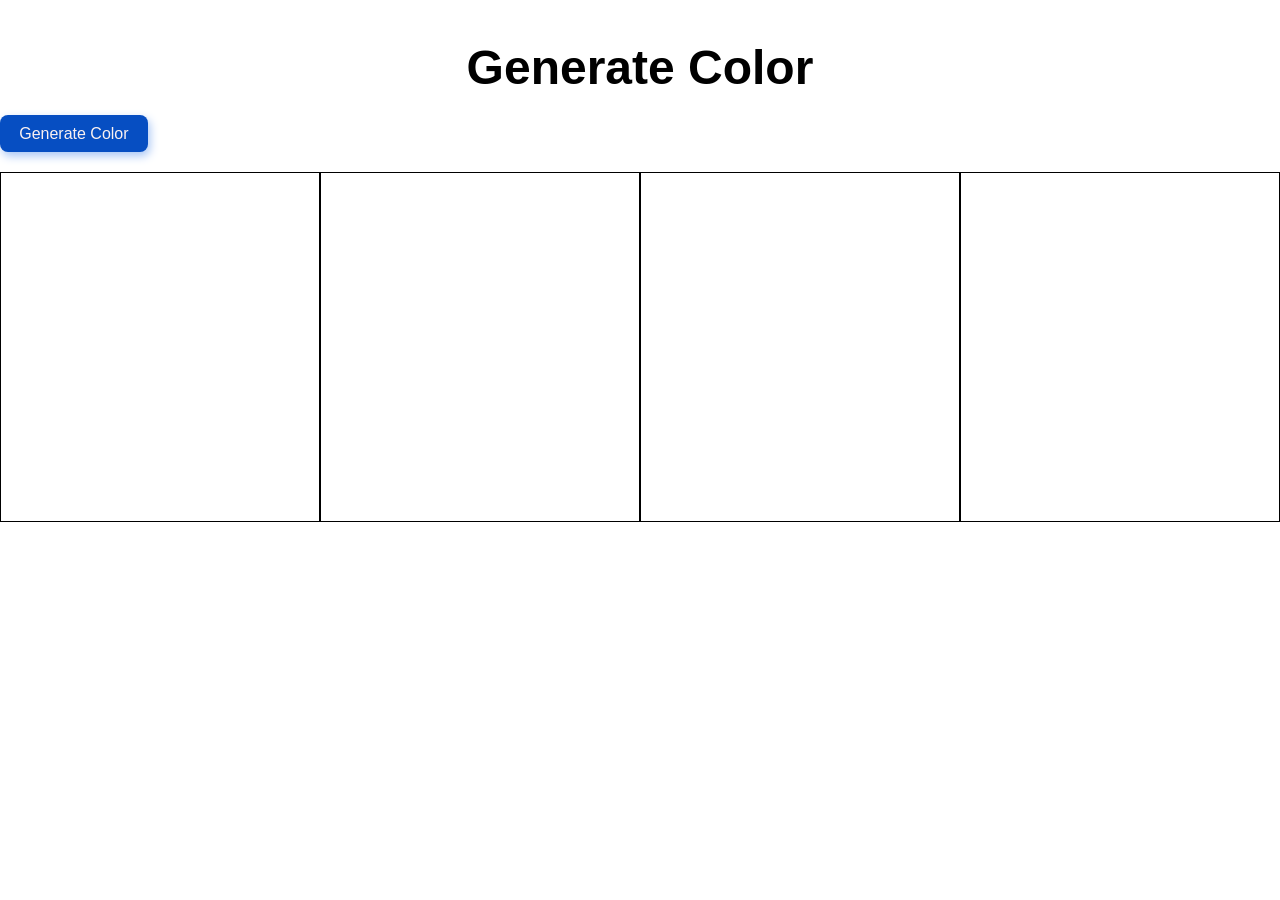
==== index.html @ e4f4c752 "Renamed files" ====
<!DOCTYPE html>
<html lang="en">
<head>
    <meta charset="UTF-8">
    <meta name="viewport" content="width=device-width, initial-scale=1.0">
    <link rel="stylesheet" href="color.css">
    <script src="color.js" async></script>
    <title>Colorex</title>
</head>
<body>
    <div class="main">
        <h1>Generate Color</h1>
        <button id="btn">Generate Color</button>
        <div id="container">
            <div class="box"></div>
            <div class="box"></div>
            <div class="box"></div>
            <div class="box"></div>
        </div>
    </div>
</body>
</html>
---- color.css ----
* {
    padding: 0;
    margin: 0;
    box-sizing: border-box;
}

body {
    font-size: 16px;
    font-family: sans-serif;
}

.main {
    display: flex;
    flex-direction: column;
    gap: 20px;
    margin-top: 40px;
}

.main > h1 {
   text-align: center;
   font-size: 3rem;
}

#container {
    display: grid;
    grid-template-columns: repeat(4, 1fr);
    height: 350px;
}

.box {
    border: 1px solid black;
}

#btn {
    padding: 0.6em 1.2em;
    font-size: 1rem;
    background-color: rgb(6, 78, 194);
    color: rgb(250, 241, 241);
    border-radius: 8px;
    border: none;
    box-shadow: 2px 4px 10px rgb(168, 198, 245);
    cursor: pointer;
    width: fit-content;
}

.text{
    color: white;
    font-size: 1.5rem;
    font-weight: bold;
    margin: auto auto;
}
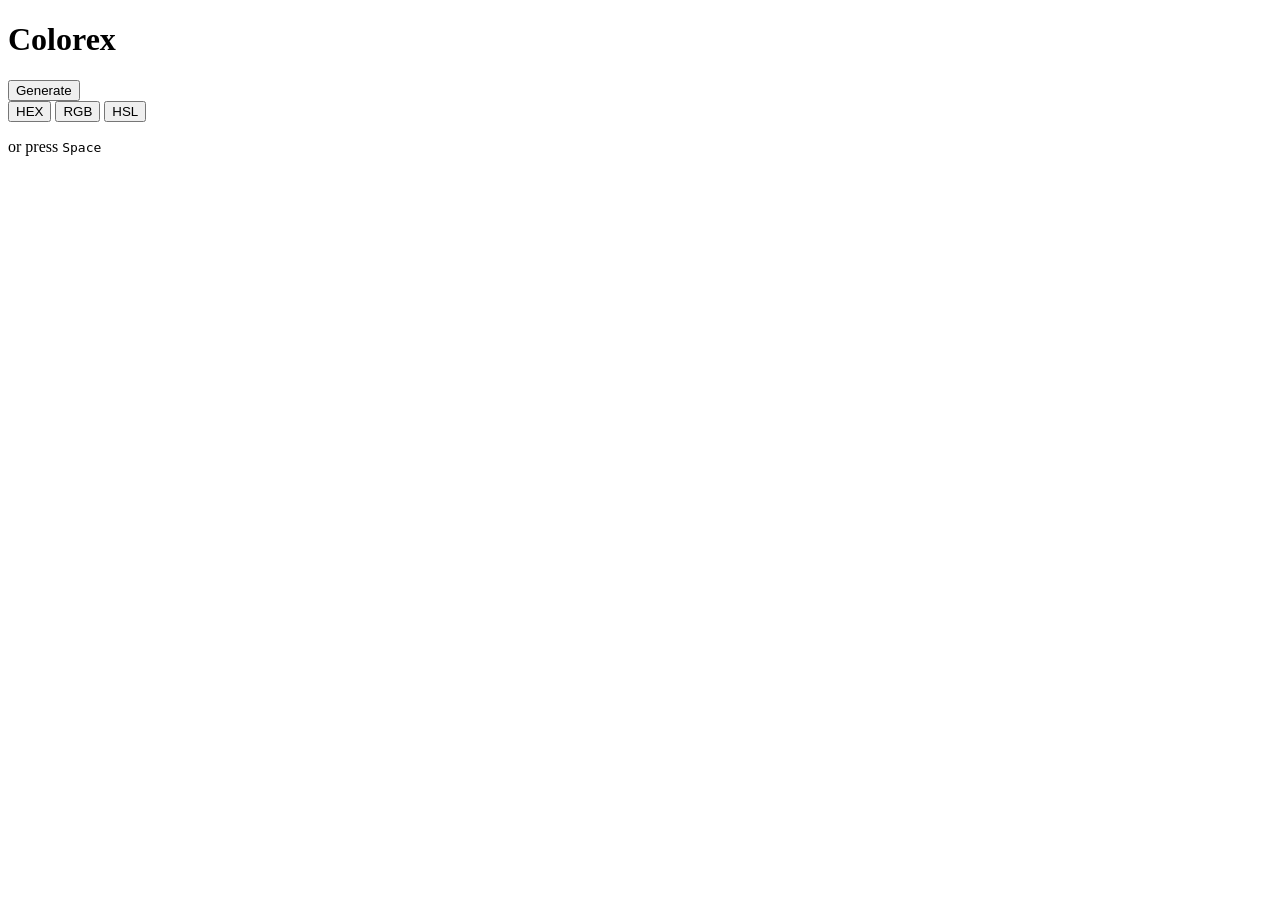
==== commit 8007ffee: "UI update Changed the ui of the design Added, smooth transition during color generation Added a co" ====
--- a/index.html
+++ b/index.html
@@ -4,13 +4,23 @@
     <meta charset="UTF-8">
     <meta name="viewport" content="width=device-width, initial-scale=1.0">
     <link rel="stylesheet" href="color.css">
-    <script src="color.js" async></script>
     <title>Colorex</title>
 </head>
 <body>
     <div class="main">
-        <h1>Generate Color</h1>
-        <button id="btn">Generate Color</button>
+        <h1>Colorex</h1>
+
+        <div class="controls">
+            <button id="btn">Generate</button>
+            <div class="format-switcher">
+                <button class="format-btn active" data-format="hex">HEX</button>
+                <button class="format-btn" data-format="rgb">RGB</button>
+                <button class="format-btn" data-format="hsl">HSL</button>
+            </div>
+        </div>
+
+        <p class="hint">or press <kbd>Space</kbd></p>
+
         <div id="container">
             <div class="box"></div>
             <div class="box"></div>
@@ -18,5 +28,7 @@
             <div class="box"></div>
         </div>
     </div>
+
+    <script src="Color.js"></script>
 </body>
 </html>
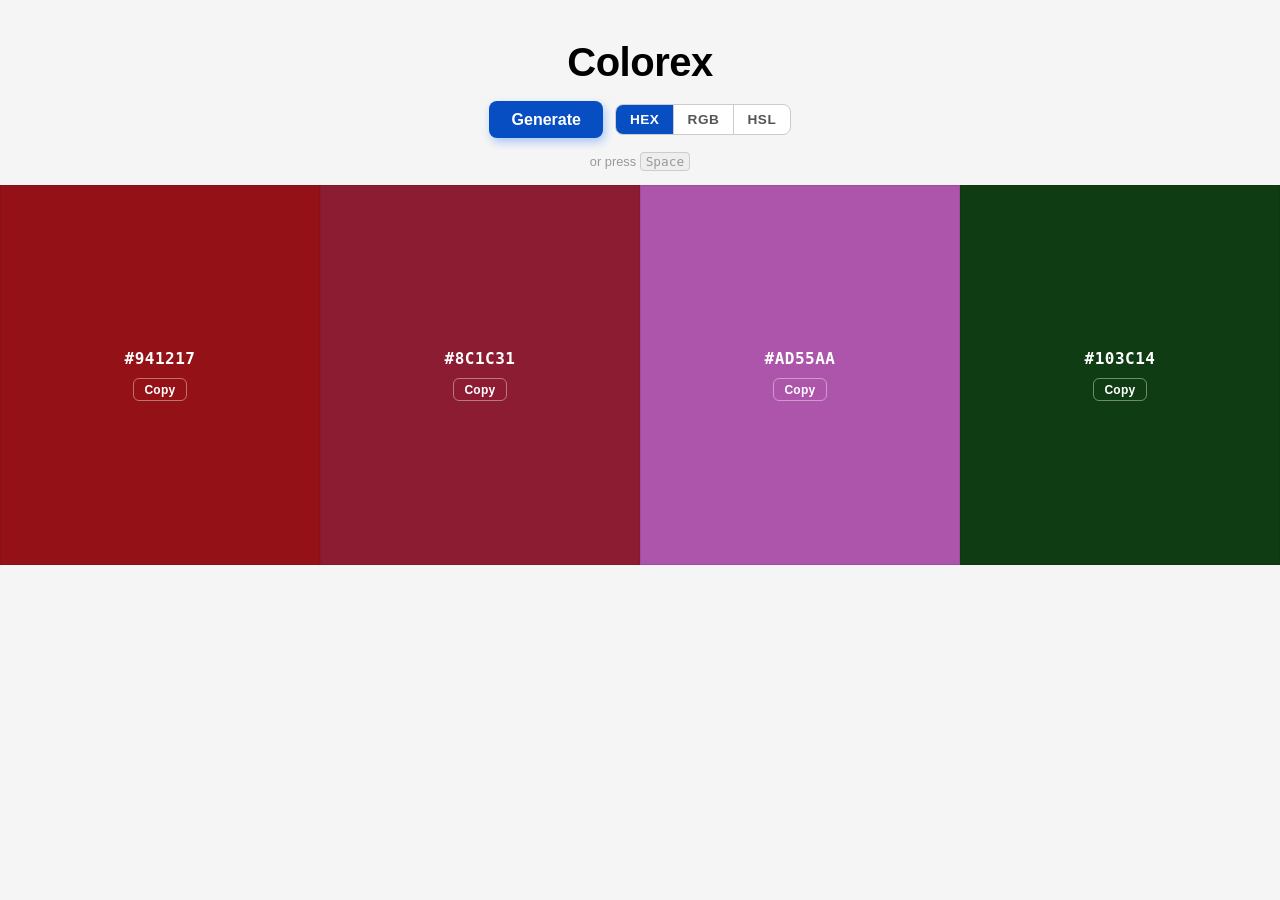
==== commit 9bdfa237: "Add files via upload" ====
--- a/index.html
+++ b/index.html
@@ -3,7 +3,7 @@
 <head>
     <meta charset="UTF-8">
     <meta name="viewport" content="width=device-width, initial-scale=1.0">
-    <link rel="stylesheet" href="color.css">
+    <link rel="stylesheet" href="index.css">
     <title>Colorex</title>
 </head>
 <body>
@@ -29,6 +29,6 @@
         </div>
     </div>
 
-    <script src="Color.js"></script>
+    <script src="index.js"></script>
 </body>
 </html>
--- a/index.css
+++ b/index.css
@@ -0,0 +1,179 @@
+* {
+    padding: 0;
+    margin: 0;
+    box-sizing: border-box;
+}
+
+body {
+    font-size: 16px;
+    font-family: sans-serif;
+    background: #f5f5f5;
+}
+
+.main {
+    display: flex;
+    flex-direction: column;
+    gap: 16px;
+    margin-top: 40px;
+}
+
+.main > h1 {
+    text-align: center;
+    font-size: clamp(24px, 4vw, 2.5rem);
+    letter-spacing: -0.5px;
+}
+
+/* Controls row: generate button + format switcher */
+.controls {
+    display: flex;
+    align-items: center;
+    justify-content: center;
+    gap: 12px;
+    flex-wrap: wrap;
+}
+
+#btn {
+    padding: 0.6em 1.4em;
+    font-size: clamp(14px, 3vw, 1rem);
+    font-weight: 600;
+    background-color: rgb(6, 78, 194);
+    color: #fff;
+    border-radius: 8px;
+    border: none;
+    box-shadow: 2px 4px 10px rgb(168, 198, 245);
+    cursor: pointer;
+    transition: background 0.15s, transform 0.1s;
+}
+
+#btn:hover {
+    background-color: rgb(5, 60, 160);
+}
+
+#btn:active {
+    transform: scale(0.97);
+}
+
+/* Format switcher */
+.format-switcher {
+    display: flex;
+    border: 1.5px solid #ccc;
+    border-radius: 8px;
+    overflow: hidden;
+    background: #fff;
+}
+
+.format-btn {
+    padding: 0.5em 1em;
+    font-size: 0.85rem;
+    font-weight: 600;
+    border: none;
+    background: transparent;
+    cursor: pointer;
+    color: #555;
+    transition: background 0.15s, color 0.15s;
+    letter-spacing: 0.5px;
+}
+
+.format-btn:not(:last-child) {
+    border-right: 1.5px solid #ccc;
+}
+
+.format-btn.active {
+    background: rgb(6, 78, 194);
+    color: #fff;
+}
+
+.format-btn:not(.active):hover {
+    background: #f0f4ff;
+    color: rgb(6, 78, 194);
+}
+
+/* Spacebar hint */
+.hint {
+    text-align: center;
+    font-size: 0.8rem;
+    color: #999;
+}
+
+kbd {
+    font-family: monospace;
+    background: #eee;
+    border: 1px solid #ccc;
+    border-radius: 4px;
+    padding: 1px 5px;
+    font-size: 0.8rem;
+}
+
+/* Color grid */
+#container {
+    display: grid;
+    grid-template-columns: repeat(4, 1fr);
+    height: 380px;
+}
+
+.box {
+    border: 1px solid rgba(0,0,0,0.08);
+    display: flex;
+    flex-direction: column;
+    align-items: center;
+    justify-content: center;
+    gap: 10px;
+    transition: background-color 0.3s ease;
+}
+
+/* Color label */
+.text {
+    font-size: clamp(0.7rem, 1.5vw, 1rem);
+    font-weight: 700;
+    font-family: monospace;
+    letter-spacing: 0.5px;
+    text-align: center;
+    padding: 0 8px;
+    word-break: break-all;
+}
+
+/* Copy button */
+.copy-btn {
+    padding: 0.3em 0.9em;
+    font-size: 0.75rem;
+    font-weight: 600;
+    background: transparent;
+    border: 1.5px solid;
+    border-radius: 6px;
+    cursor: pointer;
+    transition: opacity 0.15s, transform 0.1s;
+    letter-spacing: 0.3px;
+}
+
+.copy-btn:hover {
+    opacity: 0.75;
+}
+
+.copy-btn:active {
+    transform: scale(0.95);
+}
+
+.copy-btn.copied {
+    opacity: 0.6;
+}
+
+@media (max-width: 780px) {
+    #container {
+        grid-template-columns: 1fr 1fr;
+        height: auto;
+    }
+
+    .box {
+        height: 160px;
+    }
+}
+
+@media (max-width: 420px) {
+    #container {
+        grid-template-columns: 1fr;
+    }
+
+    .box {
+        height: 120px;
+    }
+}
